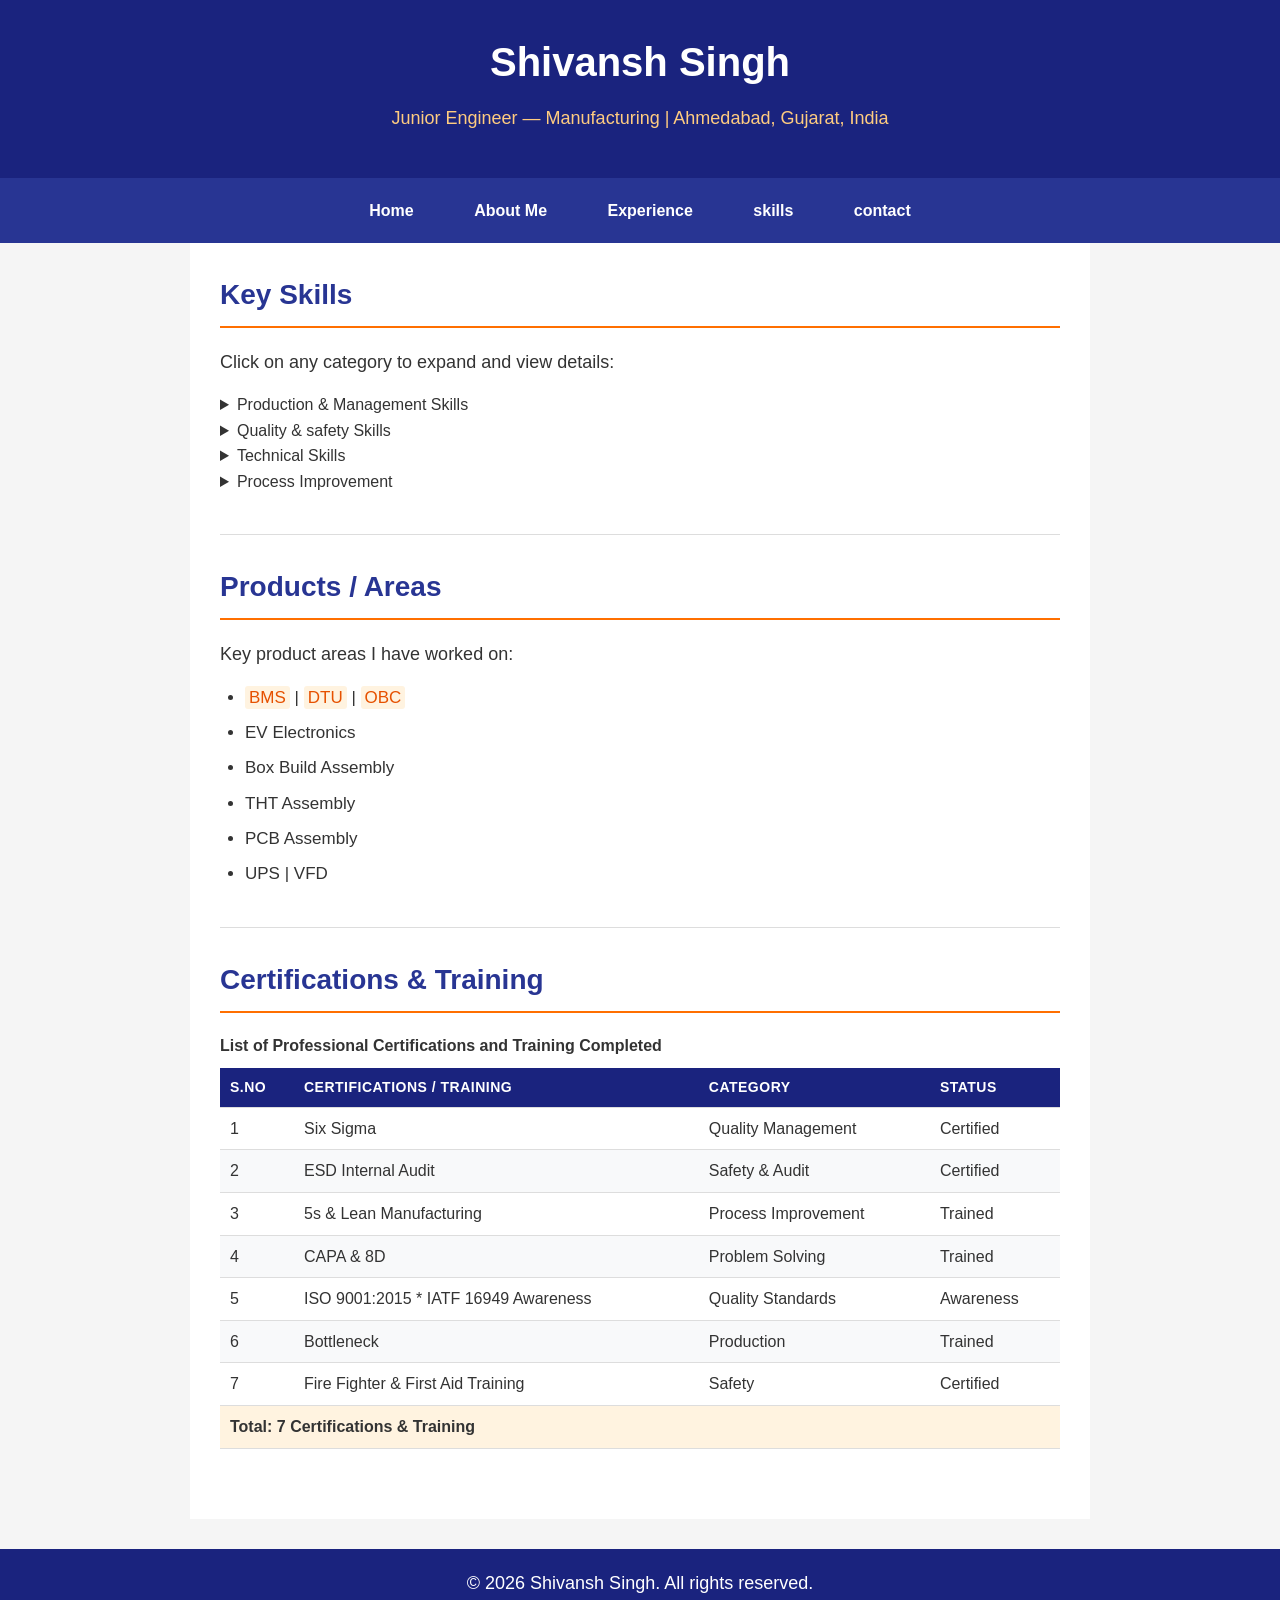
==== skills.html @ 59038db4 "update" ====
<!DOCTYPE html>
<html lang="en">

<head>
    <meta charset="UTF-8">
    <meta name="viewport" content="width=device-width, initial-scale=1.0">
    <meta name="description"
        content="Shivansh Singh - Management, EV Component, Six Sigma, 5s, Lean Manufacturing, Quality Inspection.">
    <meta name="keyword" content="Shivansh Singh, Skills, Six Sigma, 5s, Lean Manufacturing, BMS, BCU, Production">
    <meta name="author" content="Shivansh Singh">
    <link rel="stylesheet" href="style.css">
    <title>Skills & Certifications - Shivansh Singh</title>
</head>

<body>

    <header>
        <h1>Shivansh Singh</h1>
        <p>Junior Engineer — Manufacturing | Ahmedabad, Gujarat, India</p>
    </header>

    <nav>
        <ul>
            <li><a href="index.html">Home</a></li>
			<li><a href="about.html">About Me</a></li>
			<li><a href="experience.html">Experience</a></li>
			<li><a href="skills.html">skills</a></li>
			<li><a href="contact.html">contact</a></li>
        </ul>
    </nav>

    <main>

        <!-------------Key Skills with Accordion---------------->
        <section>
            <h2>Key Skills</h2>
            <p>Click on any category to expand and view details:</p>

            <details>
                <summary>Production & Management Skills</summary>
                <ul>
                    <li>Production & Shopfloor Management</li>
                    <li>Team & Manpower Handling</li>
                    <li>Production Line Setup</li>
                    <li>Machine Installation & Trials</li>
                    <li>Operator Training</li>
                    <li>Production Reporting</li>
                </ul>
            </details>

            <details>
                <summary>Quality & safety Skills</summary>
                <ul>
                    <li>Quality Inspection</li>
                    <li>Problem Solving</li>
                    <li>ESD & safety Pratices</li>
                    <li>Work Instruction & check Sheet</li>
                </ul>
            </details>


            <details>
                <summary>Technical Skills</summary>
                <ul>
                    <li>Electronics Assembly</li>
                    <li>EV Component Manufacturing</li>
                    <li>Box Build Assembly</li>
                    <li>THT Assembly</li>
                    <li>PCB Assembly</li>
                </ul>
            </details>

            <details>
                <summary>Process Improvement</summary>
                <ul>
                    <li>5s & Kaizen</li>
                    <li>Six Sigma</li>
                    <li>Lean Manufacturing</li>
                    <li>CAPA & 8D</li>
                    <li>Bottleneck Management</li>
                </ul>
            </details>
        </section>

        <hr>


        <!--------------Products / Areas---------------------->

        <section>
            <h2>Products / Areas</h2>
            <p>Key product areas I have worked on:</p>
            <ul>
                <li><mark>BMS</mark> | <mark>DTU</mark> | <mark>OBC</mark></li>
                <li>EV Electronics</li>
                <li>Box Build Assembly</li>
                <li>THT Assembly</li>
                <li>PCB Assembly</li>
                <li>UPS | VFD</li>
            </ul>
        </section>

        <hr>

        <!----------------Certification Table---------------->

        <section>
            <h2>Certifications & Training</h2>

            <table>
                <caption>List of Professional Certifications and Training Completed</caption>

                <thead>
                    <tr>
                        <th scope="col">S.No</th>
                        <th scope="col">Certifications / Training</th>
                        <th scope="col">category</th>
                        <th scope="col">Status</th>
                    </tr>
                </thead>

                <tbody>
                    <tr>
                        <td>1</td>
                        <td>Six Sigma</td>
                        <td>Quality Management</td>
                        <td>Certified</td>
                    </tr>

                    <tr>
                        <td>2</td>
                        <td>ESD Internal Audit</td>
                        <td>Safety & Audit</td>
                        <td>Certified</td>
                    </tr>

                    <tr>
                        <td>3</td>
                        <td>5s & Lean Manufacturing</td>
                        <td>Process Improvement</td>
                        <td>Trained</td>
                    </tr>

                    <tr>
                        <td>4</td>
                        <td>CAPA & 8D</td>
                        <td>Problem Solving</td>
                        <td>Trained</td>
                    </tr>

                    <tr>
                        <td>5</td>
                        <td>ISO 9001:2015 * IATF 16949 Awareness</td>
                        <td>Quality Standards</td>
                        <td>Awareness</td>
                    </tr>

                    <tr>
                        <td>6</td>
                        <td>Bottleneck</td>
                        <td>Production</td>
                        <td>Trained</td>
                    </tr>

                    <tr>
                        <td>7</td>
                        <td>Fire Fighter & First Aid Training</td>
                        <td>Safety</td>
                        <td>Certified</td>
                    </tr>
                </tbody>

                <tfoot>
                    <tr>
                        <td colspan="4"><strong>Total: 7 Certifications & Training</strong></td>
                    </tr>
                </tfoot>
            
            </table>
        </section>
    </main>

    <footer>
        <p>&copy; 2026 Shivansh Singh. All rights reserved.</p>
    </footer>

</body>

</html>
---- style.css ----
/*-------------------Shivansh Singh Portfolio - Sylesheet-----------*/

/*-------------Step 1: CSS Reset (har developer yeh lagata hai)---------*/

* {
    margin: 0;
    padding: 0;
    box-sizing: border-box;
}

/*----------Smooth Scrolling---------------*/
html {
    scroll-behavior: smooth;
}
/*---------------Step 2: Body - Poore page ka base------------*/

body {
    background-color: #f5f5f5;
    color: #333333;
    font-family: 'open sans', Arial, Helvetica, sans-serif;
    font-size: 16px; 
    line-height: 1.6;
}

/*--------------Step 3: Header (Navy blue box)------------*/

header {
    background-color: #1a237e;       /*--------Rang----------*/
    color: white;                    /*----------Text ka rang-----------*/
    padding: 30px 20px;                /*---------Andar ka gap (upar-neeche 30, daayein-baayen 20)------*/
}

header h1 {
    color: white;               /*--------Header ke andar h1 white hoga-----*/
    font-size: 40px;
    margin-bottom: 10px;          /*-------Naam ke neeche gap-------*/
}

header p {
    color: #ffcc80;         /*--------halka orange--------*/
    font-size: 18px;
}

/*---------Style 4: Navigation (Dark blue box)----------*/


nav {
    background-color: #283593;          /*------Thoda halka blue-----*/
    padding: 15px 20px;                    /*------Andar ka Gap-------*/
    text-align: center;                    /*------Center mein-------*/
    margin-bottom: 0;                      /*-------Neeche se koi gap nahi----*/
}

/*--------------Step 5: Main Content (White Box)----------*/
main{
    max-width: 900px;           /*--------900px se Jyada wide nhi----------*/
    margin: 0 auto;             /*--------Centre me lao----------*/
    padding: 20px;              /*--------Andar ka gap-----------*/
    background-color: white;  /*--------white background------*/
}

/*---------------Step 6: Sections-------------*/
section {
    margin-bottom: 30px;        /*---------Har section ke neeche 30px gap------*/
}

/*--------------Step 7: ----------------*/
h2 {
    color: #283593;
    font-size: 28px;
    font-weight: 700;
    border-bottom: 2px solid #ff6f00;       /*------Neeche orange line----*/
    padding-bottom: 10px;       /*--------Line se text ka gap-------*/
    margin-bottom: 20px;        /*--------Heading ke neeche gap-----*/
}

h3 {
    color: #3949ab;
    font-size: 22px;
    margin-top: 25px;
    margin-bottom: 10px;
}

/*----------Step 8: Paragraph & Links----------*/

p {
    font-size: 18px;
    margin-bottom: 15px; 
}
a {
    color: #1565c0;
    text-decoration: none;
}

a:hover {
    color: #ff6f00;
    text-decoration: underline;
}

/*-----------Step 9: Footer (Navy blue Box-------*/
footer {
    background-color: #1a237e;
    color: white;
    text-align: center;
    padding: 20px;              /*--------Andar ka gap---------*/
    margin-top:  30px;          /*--------Upar se gap-----*/
}

footer a {
    color: #ffcc80;
}
footer a:hover {
    color: white;
}

/*---------Step 10: Mark (Highlight)--------*/
mark {
    background-color: #fff3e0;
    color: #e65100;
    padding: 2px 4px;
    border-radius: 3px;
}

/*---------Step 11: Address Box----------*/
address {
    font-style: normal;
    background-color: #e8eaf6;
    padding: 15px;          /*--------Andar ka gap-------*/
    border-left: 4px solid #3949ab;                 /*-------Baayein se blue line--------*/
    border-radius: 25px;        /*------Corner roound---------*/
    border-bottom: 20px;          /*-------Neeche se gao--------*/
}

/*------------Step 12: Horizontal Rule-----------*/
hr {
    border: none;               /*------------Default border hatoo--------*/
    border-top: 1px solid #ddd;     /*-------Sirf upar ki line---------*/
    margin: 30px;               /*----------Upar-neeche gap-------*/
}

/*-----------Chapter 4------------*/


/*-------------Step 1: CSS Reset--------------*/
* {
    margin: 0;
    padding: 0;
    box-sizing: border-box;
}

/*--------------Step 2: Body---------------*/
body {
    background-color: #f5f5f5;
    color: #333333;
    font-family: 'open sans', Arial, Helvetica, sans-serif;
    font-size: 16px;
    line-height: 1.6;
}

/*------------Step 3: Header------------*/
header {
    background-color: #1a237e;
    color: white;
    padding: 30px 20px;
    text-align: center;
}

/*-------------Step 4:------------*/
nav {
    background-color: #283593;
    padding: 15px 20px;
    text-align: center;
}
nav ul {
    list-style: none;
    margin: 0;
    padding: 0;
}
nav ul li {
    display: inline-block;
    margin: 0 20px;
}
nav ul li a {
    color: white;
    font-weight: bold;
    padding: 5px 8px;
    display: inline-block; 
    border-radius: 4px;
    transition: background-color 0.3s;
}
nav ul li a:hover {
    background-color: #ff6f00;
    color: white;
    text-decoration: none;
}

/*-----------Step 5: Main content-----------*/
main {
    max-width: 900px;
    margin: 0 auto;
    padding: 30px;
    background-color: white;
    min-height: 500px;
}
/*-----------Step 6:-------------*/
section {
    margin-bottom: 40px;
}
/*----------Step 7:----------*/
h2 {
    color: #283593;
    font-size: 28px;
    font-weight: 700;
    border-bottom: 2.5px solid #ff6f00;
    padding-bottom: 8px;
    margin-bottom: 20px;
}

h3 {
    color: #3949ab;
    font-size: 22px;
    margin-top: 25px;
    margin-bottom: 10px;
}

/*-------------Step 8: Paragraphs & Links---------*/
p {
    font-size: 18px;
    margin-bottom: 15px;
}

a {
    color: #1565c0;
    text-decoration: none;
}

a:hover {
    color: #ff6f00;
    text-decoration: underline;
}

/*------------Step 9: Lists (Skills, Highlights)---------*/
main ul {
    list-style-type: disc;
    padding-left: 25px;
    margin-bottom: 15px;
}

main ul li {
    margin-bottom: 8px;
    font-size: 17px;
}

/*-----------Step 10: Images & figure----------*/
img {
    max-width: 100%;
    height: auto;
}

figure {
    text-align: center;
    margin: 30px 0;
}

figure img {
    border-radius: 50%;
    width: 200px;
    height: 200px;
    object-fit: cover;
    border: 4px solid #ffcc80;
    box-shadow: 0 4px 8px rgba(0, 0, 0, 0.5);
}

figcaption {
    color: #666;
    font-size: 14px;
    margin-top: 10px;
    font-style: italic;
}

/*---------------Step 11: Tables (Certification)------------*/
table {
    width: 100%;
    border-collapse: collapse;
    margin: 20px 0;
    font-size: 16px;
}

caption {
    font-weight: bold;
    margin-bottom: 10px;
    text-align: left;
    color: #333;
}

thead {
    background-color: #1a237e;
    color: white;
}

th, td {
    padding: 8px 10px;
    text-align: left;
    border-bottom: 1px solid #ddd;
}

th {
    font-weight: 700;
    text-transform: uppercase;
    font-size: 14px;
    letter-spacing: 0.5px;
}

tbody tr:nth-child(even) {
    background-color: #f8f9fa;
}

tbody tr:hover {
    background-color: #e3f2fd;
}
tfoot {
    background-color: #fff3e0;
    font-weight: bold;
}

/*--------------Step 12: forms (Contact page)-----------*/
input[type="text"],
input[type="email"],
input[type="tel"],
textarea,
select {
    width: 100%;
    padding: 8px;
    margin-bottom: 15px;
    border: 1px solid #ccc;
    border-radius: 10px;
    font-size: 16px;
    font-family: inherit;
}

input:focus,
textarea:focus,
select:focus {
    border-color: #1565c0;
    outline: none;
    box-shadow: 0 0 0 3px rgba(21, 101, 192, 0.2);
}

textarea {
    resize: vertical;
    min-height: 120px;
}
fieldset {
    border: 1px solid #ddd;
    padding: 20px;
    margin-bottom: 20px;
    border-radius: 10px;
}

legend {
    font-weight: bold;
    color: #1a237e;
    padding: 0 10px;
}
/*-----------Step 13: Buttons--------*/
button {
    padding: 12px 25px;
    font-size: 16px;
    font-weight: bold;
    border: none;
    border-radius: 10px;
    cursor: pointer;
    margin-right: 10px;
    transition: background-color 0.3s;
}

button[type="submit"] {
background-color: #ff6f00;
color: white;
}

button[type="submit"]:hover {
background-color: #e65100;
}
button[type="reset"] {
background-color: #e0e0e0;
color: #333;
}

button[type="reset"]:hover {
    background-color: #bdbdbd;
}

/*-----------Step 14: Address---------------*/
address {
    font-style: normal;
    background-color: #e8eaf6;
    padding: 15px;
    border-left: 6px solid #3949ab;
    border-radius: 20px;
    margin-bottom: 20px;
}

/*------------Step 15: Mark & HR---------------*/
mark {
    background-color: #fff3e0;
    color: #e65100;
    padding: 2px 4px;
    border-radius: 3px;
}

hr {
    border: none;
    border-top: 1px solid #ddd;
    margin: 30px 0;
}

/*-----------Step 16: footer---------------*/
footer {
    background-color: #1a237e;
    color: white;
    text-align: center;
    padding: 20px;
    margin-top: 30px;
}

footer a {
    color: #ffcc80;
}

footer a:hover {
    color: white
}

/*----------Step 17: Aside (Sidebar)------------*/
aside {
    max-width: 900px;
    margin: 20px auto;
    padding: 30px;
    background-color: #fff8e1;
    border-left: 4px solid #ff6f00;
    border-radius: 4px;
}

aside h2 {
    font-size: 20px;
    border-bottom: none;
    color: #e65100;
}

aside ul {
    list-style: none;
    padding: 0;
}

aside ul li {
    margin-bottom: 8px;
    padding: 5px 0;
    border-bottom: 1px solid #ffe0b2;
}
/*-----------Mobile Responsive Style------------*/

@media screen and (max-width: 768px) {

    /*--------Header text chhota----------*/
    header   {
        padding: 20px 15px;
    }

    header h1 {
        font-size: 28px;
    }
    header p {
        font-size: 16px;
    }

    /*-------------Navigation vertical-------------*/
    nav  {
        padding: 10px;
    }

    nav ul li {
        margin: 5px 0;
    }

    nav ul li a {
        padding: 10px;
    }

    /*------------Main Content adjust-----------*/
    main {
        padding: 15px;
        margin: 10px;
        max-width: 100%;
    }

    h2 {
        font-size: 24px;    
    }
    h3 {
        font-size: 20px;
    }
    p {
        font-size: 16px;
    }

    /*------------------Table font Chhota----------*/
    table {
        font-size: 14px;
    }
    th, td {
        padding: 8px 10px;
    }

    /*----------form fields-----------*/
    input, textarea, select {
        font-size: 16px;  /*--------iphone zoom fix----------*/
    }

    /*--------------button full width------------*/
    button {
        width: 100%;
        margin-bottom: 10px;
        margin-right: 0;
    }

    /*---------Aside adjust--------------*/
    aside {
        margin: 10px;
        padding: 15px;
    }

    /*----------Photo size--------------*/
    figure img {
        width: 150px;
        height: 150px;
    }
}

/*----------Print Style-----------*/

@media print {

    nav, footer, aside, form {
        display: none;
    }

    main {
        max-width: 100%;
        margin: 0;
        padding: 0;
    }

    body {
        background-color: white;
        color: black;
        font-size: 12pt;
    }

    a::after {
        content: " (" attr(href) ")";
        font-size: 10pt;
        color: #666;
    }

    h2 {
        border-bottom: 1px solid #000;
    }
}
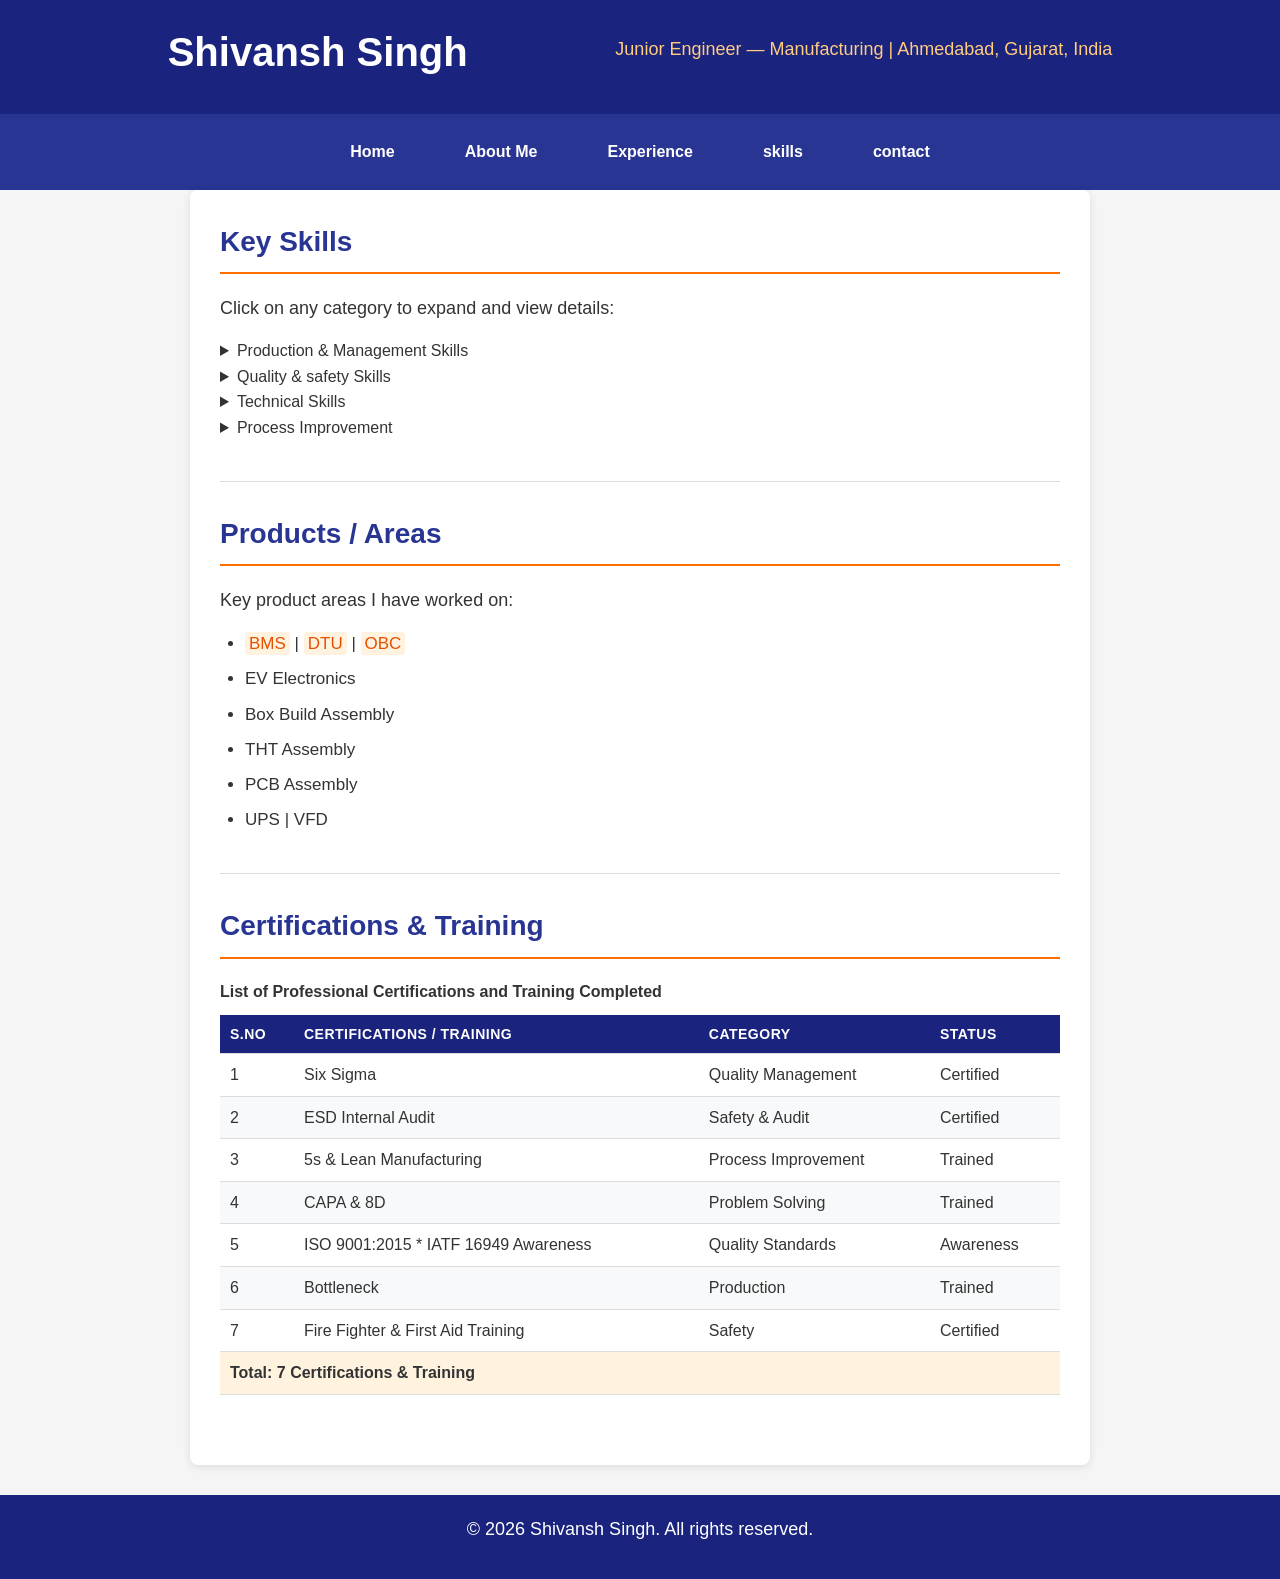
==== commit a3e18611: "css update" ====
--- a/skills.html
+++ b/skills.html
@@ -22,82 +22,93 @@
     <nav>
         <ul>
             <li><a href="index.html">Home</a></li>
-			<li><a href="about.html">About Me</a></li>
-			<li><a href="experience.html">Experience</a></li>
-			<li><a href="skills.html">skills</a></li>
-			<li><a href="contact.html">contact</a></li>
+            <li><a href="about.html">About Me</a></li>
+            <li><a href="experience.html">Experience</a></li>
+            <li><a href="skills.html">skills</a></li>
+            <li><a href="contact.html">contact</a></li>
         </ul>
     </nav>
 
     <main>
 
         <!-------------Key Skills with Accordion---------------->
-        <section>
-            <h2>Key Skills</h2>
-            <p>Click on any category to expand and view details:</p>
-
-            <details>
-                <summary>Production & Management Skills</summary>
+        <section class="skills-grid">
+            <article class="skills-card">
+                <h2>Key Skills</h2>
+                <p>Click on any category to expand and view details:</p>
+
+                <details>
+                    <summary>Production & Management Skills</summary>
+                    <ul>
+                        <li>Production & Shopfloor Management</li>
+                        <li>Team & Manpower Handling</li>
+                        <li>Production Line Setup</li>
+                        <li>Machine Installation & Trials</li>
+                        <li>Operator Training</li>
+                        <li>Production Reporting</li>
+                    </ul>
+            </article>
+            </details>
+            <article class="skills-card">
+                <details>
+
+                    <summary>Quality & safety Skills</summary>
+                    <ul>
+                        <li>Quality Inspection</li>
+                        <li>Problem Solving</li>
+                        <li>ESD & safety Pratices</li>
+                        <li>Work Instruction & check Sheet</li>
+                    </ul>
+                </details>
+            </article>
+
+
+            <article class="skills-card">
+                <details>
+                    <summary>Technical Skills</summary>
+                    <ul>
+                        <li>Electronics Assembly</li>
+                        <li>EV Component Manufacturing</li>
+                        <li>Box Build Assembly</li>
+                        <li>THT Assembly</li>
+                        <li>PCB Assembly</li>
+                    </ul>
+                </details>
+            </article>
+
+            <article class="skills-card">
+                <details>
+                    <summary>Process Improvement</summary>
+                    <ul>
+                        <li>5s & Kaizen</li>
+                        <li>Six Sigma</li>
+                        <li>Lean Manufacturing</li>
+                        <li>CAPA & 8D</li>
+                        <li>Bottleneck Management</li>
+                    </ul>
+                </details>
+            </article>
+
+        </section>
+
+        <hr>
+
+
+        <!--------------Products / Areas---------------------->
+
+        <section class="skills-grid">
+            <article class="skills-card">
+                <h2>Products / Areas</h2>
+                <p>Key product areas I have worked on:</p>
                 <ul>
-                    <li>Production & Shopfloor Management</li>
-                    <li>Team & Manpower Handling</li>
-                    <li>Production Line Setup</li>
-                    <li>Machine Installation & Trials</li>
-                    <li>Operator Training</li>
-                    <li>Production Reporting</li>
-                </ul>
-            </details>
-
-            <details>
-                <summary>Quality & safety Skills</summary>
-                <ul>
-                    <li>Quality Inspection</li>
-                    <li>Problem Solving</li>
-                    <li>ESD & safety Pratices</li>
-                    <li>Work Instruction & check Sheet</li>
-                </ul>
-            </details>
-
-
-            <details>
-                <summary>Technical Skills</summary>
-                <ul>
-                    <li>Electronics Assembly</li>
-                    <li>EV Component Manufacturing</li>
+                    <li><mark>BMS</mark> | <mark>DTU</mark> | <mark>OBC</mark></li>
+                    <li>EV Electronics</li>
                     <li>Box Build Assembly</li>
                     <li>THT Assembly</li>
                     <li>PCB Assembly</li>
+                    <li>UPS | VFD</li>
                 </ul>
-            </details>
-
-            <details>
-                <summary>Process Improvement</summary>
-                <ul>
-                    <li>5s & Kaizen</li>
-                    <li>Six Sigma</li>
-                    <li>Lean Manufacturing</li>
-                    <li>CAPA & 8D</li>
-                    <li>Bottleneck Management</li>
-                </ul>
-            </details>
-        </section>
-
-        <hr>
-
-
-        <!--------------Products / Areas---------------------->
-
-        <section>
-            <h2>Products / Areas</h2>
-            <p>Key product areas I have worked on:</p>
-            <ul>
-                <li><mark>BMS</mark> | <mark>DTU</mark> | <mark>OBC</mark></li>
-                <li>EV Electronics</li>
-                <li>Box Build Assembly</li>
-                <li>THT Assembly</li>
-                <li>PCB Assembly</li>
-                <li>UPS | VFD</li>
-            </ul>
+            </article>
         </section>
 
         <hr>
@@ -175,7 +186,7 @@
                         <td colspan="4"><strong>Total: 7 Certifications & Training</strong></td>
                     </tr>
                 </tfoot>
-            
+
             </table>
         </section>
     </main>
--- a/style.css
+++ b/style.css
@@ -566,4 +566,305 @@
     h2 {
         border-bottom: 1px solid #000;
     }
+}
+
+/*-----------Flex CSS------------------*/
+
+nav ul {
+    list-style: none;
+    display: flex;
+    justify-content: center;
+    align-items: center;
+    gap: 10px;
+    padding: 0;
+    margin: 0;
+}
+
+nav ul li a {
+    /*----------------Ab display: inline block ki zaroorat nahi*/
+    padding: 10px 10px;
+    color: white;
+    font-weight: bold;
+    border-radius: 4px;
+    transition: background-color 0.3s;
+}
+
+.hero {
+    display: flex;
+    align-items: center;
+    justify-content: center;
+    gap: 40px;
+
+    flex-wrap: wrap;
+}
+.hero figure {
+    margin: 0;
+}
+
+.hero-text {
+    max-width: 500px;
+}
+
+footer p {
+    display: flex;
+    justify-content: center;
+    align-items: center;
+    gap: 15px;
+    flex-wrap: wrap;
+}
+
+/*-----------wrapper-parent contailner---------------*/
+
+.layout-container {
+    display: flex;
+    gap: 30px;
+    max-width: 1200px;
+    margin: 0 auto;
+    padding: 20px;
+    align-items: flex-start;    /*-------------Dono box upper se align--------------*/
+}
+
+/*-------------main content - 75% space-----------*/
+main {
+    flex: 3;
+    background-color: white;
+    padding: 30px;
+    border-radius: 8px;
+    box-shadow: 0 2px 8px rgba(0, 0, 0, 0.1);
+}
+
+/*---------sidebar - 25% space-------------*/
+
+aside {
+    flex: 1;
+    background-color: #fff8e1;
+    padding: 20px;
+    border-radius: 8px;
+    border-left: 5px solid #ff6f00;
+    height: fit-content;        /*----------Apni height se stretch na ho---------------*/
+    min-width: 250px;           /*----------Bahut chhota na ho------------*/
+}
+
+/*----------------Hero Section - Photo + text-------------*/
+.hero {
+    display: flex;
+    align-items: center;
+    justify-content: center;
+    gap: 40px;
+    flex-wrap: wrap;
+    margin-bottom: 30px;
+}
+.hero figure {
+    margin: 0;
+    flex: 0 0 200px;    /*-----------Fix 200px, na grow na shrink----------*/
+}
+
+.hero figure img {
+    border-radius: 50%;
+    width: 200px;
+    height: 200px;
+    object-fit: cover;
+    border: 4px solid #ff6f00;
+    box-shadow: 0 4px 8px rgba(0, 0, 0, 0.2);
+}
+
+.hero-text {
+    flex: 1;        /*------baki space le lo-------------*/
+    min-width: 300px;       /*---------Bahut chhota na ho----------*/
+}
+
+
+/*----------Mobile Responsive----------*/
+
+@media screen and (max-width: 768px) {
+
+    /*-----Layout column mein----------*/
+
+    .layout-container {
+        flex-direction: column;
+        padding: 10px;
+        gap: 20px;
+    }
+
+    main, aside {
+        flex: none;
+        width: 100%;
+    }
+
+    /*---Hero text upar, Photo neeche--------*/
+    .hero {
+        flex-direction: column;
+        text-align: center;
+    }
+    .hero-text {
+        order: 1;  /*-----Upar text--------*/
+    } 
+    .hero figure {
+        order: 2;   /*--------Neeche photo-----------*/
+        flex:   none;
+    }
+
+    /*--------Navigation Wrap----------*/
+    nav ul {
+        flex-wrap: wrap;
+        gap: 10px;
+    }
+}
+
+header {
+    display: flex;
+    justify-content: space-evenly;  /*---------Logo left nav right----------*/
+    align-items: center;
+    padding: 20px 40px;
+    background-color: #1a237e;
+    color: white;
+}
+.logo h1 {
+    margin: 0;
+    font-size: 28px;
+}
+.logo p {
+    margin: 0;
+    font-size: 14px;
+    color: #ffcc80;
+}
+header nav ul {
+    display: flex;
+    gap: 0px;
+    list-style: none;
+    margin: 0;
+    padding: -20;
+}
+.container {
+    display: flex;
+    align-items: center;
+}
+.item1 {
+    /*-----------Kuch nhi -left mein rahega---------*/
+}
+.item2 {
+    /*---------Kuch nahi - left mein rahega-----------*/
+}
+.item3 {
+    margin-left: auto;   /*--------yeh item right mein chala jayega----------*/
+}
+
+header {
+    display: flex;
+    align-items: center;
+    gap: 20px;
+}
+.logo {
+    /*---------------Left mein rahega----------*/
+}
+header nav {
+    margin-left: auto; /*---------Nav ko right side dhakel do!----------*/
+}
+.parent {
+    display: flex;
+    justify-content: center;    /*--------Horizontal centre--------*/
+    align-items: center;        /*--------Vertical centre----------*/
+    height: 100vh;              /*--------Parent ki heoght---------*/
+}
+.coming-soon {
+    display: flex;
+    justify-content: center;
+    align-items: center;
+    height: 1000vh;               /*--------60% screen height--------*/
+    text-align: center;
+}
+.card-container {
+    display: flex;
+    align-items: stretch;      /*---------Default - sab stretch hoke barabar height lete hain---------*/
+    gap: 20px;
+}
+.card {
+    flex: 1;                    /*--------Sab barabar width-----------*/
+    background: white;
+    padding: 50px;
+    border-radius: 90px;
+}
+.skill-grid {
+    display: flex;
+    gap: 20px;  
+    align-items: stretch;
+}
+.skill-card {
+    flex: 1;
+    background-color: white;
+    padding: 20px;
+    border-radius: 35px;
+    border-top: 4px solid #ff6f00;
+    box-shadow: 0 2px 8px rgba(0, 0, 0, 0.1);
+}
+@media screen and (max-width: 768px) {
+    .skill-grid {
+        flex-direction: column;
+    }
+}
+.container {
+    display: flex;
+    align-items: center;    /* Sab center mein */
+}
+
+.item1 {
+    /* Center mein rahega */
+}
+
+.item2 {
+    align-self: flex-start;   /* Yeh upar chala jayega! */
+}
+
+.item3 {
+    /* Center mein rahega */
+}
+
+
+
+
+/* ----- EXPERIENCE CARDS ----- */
+.job-card {
+    display: flex;
+    gap: 20px;
+    align-items: flex-start;    /* Upar se align */
+    background: white;
+    padding: 25px;
+    margin-bottom: 20px;
+    border-radius: 8px;
+    border-left: 4px solid #1a237e;
+    box-shadow: 0 2px 8px rgba(0,0,0,0.05);
+}
+
+.job-date {
+    flex: 0 0 120px;           /* Fix 120px width */
+    text-align: center;
+}
+
+.job-date .year {
+    background: #1a237e;
+    color: white;
+    padding: 6px 12px;
+    border-radius: 4px;
+    font-size: 13px;
+    font-weight: bold;
+    display: inline-block;
+}
+
+.job-details {
+    flex: 1;
+}
+
+.job-details h3 {
+    margin: 0 0 10px 0;
+    color: #283593;
+}
+
+.job-details ul {
+    margin: 0;
+    padding-left: 20px;
+}
+
+.job-details ul li {
+    margin-bottom: 6px;
+    color: #555;
 }
